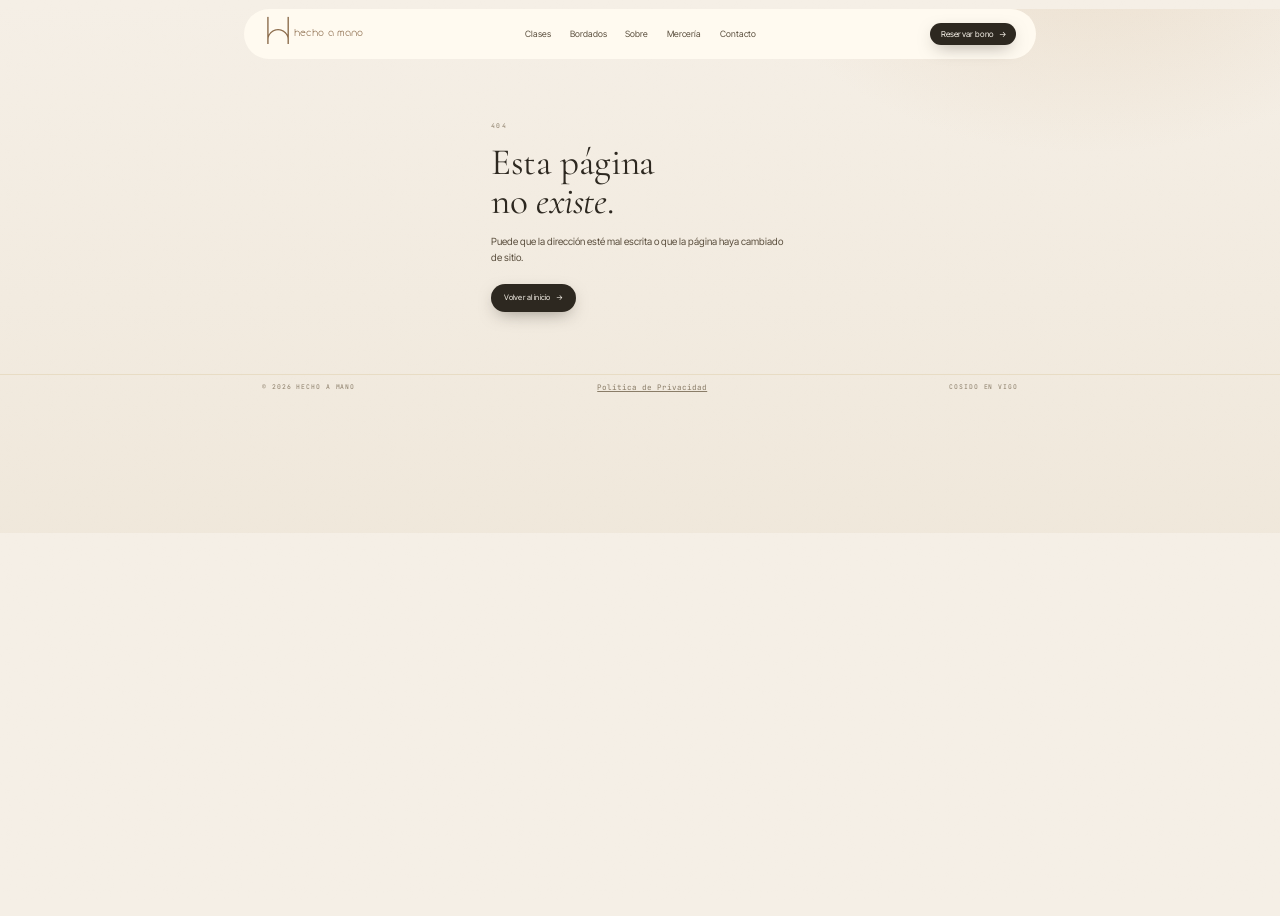
==== resume/index.html @ d0dd0fd1 "add og tags hechoamano/Hecho-a-Mano@b6e016136c0b67be631d5a7a958c2771182ef299" ====
<!doctype html>
<html lang="es">
  <head>
    <meta charset="UTF-8" />
    <meta name="viewport" content="width=device-width, initial-scale=1.0" />
    <title>Hecho a Mano — Atelier &amp; escuela de costura · Vigo</title>
    <link rel="icon" type="image/svg+xml" href="/favicon.svg" />

    <!-- Open Graph -->
    <meta property="og:type" content="website" />
    <meta property="og:url" content="https://hechoenvigo.com/" />
    <meta property="og:title" content="Hecho a Mano — Atelier &amp; escuela de costura · Vigo" />
    <meta property="og:description" content="Tienda y escuela de costura en Vigo. Clases, bordados a medida y materiales." />
    <meta property="og:image" content="https://hechoenvigo.com/og-image.jpg" />
    <meta property="og:image:alt" content="Hecho a Mano · Atelier Vigo" />
    <meta property="og:image:type" content="image/jpeg" />
    <meta property="og:image:width" content="1200" />
    <meta property="og:image:height" content="630" />

    <!-- Twitter / X Card -->
    <meta name="twitter:card" content="summary_large_image" />
    <meta name="twitter:title" content="Hecho a Mano — Atelier &amp; escuela de costura · Vigo" />
    <meta name="twitter:description" content="Tienda y escuela de costura en Vigo. Clases, bordados a medida y materiales." />
    <meta name="twitter:image" content="https://hechoenvigo.com/og-image.jpg" />
    <link rel="preload" href="/fonts/CormorantGaramond-VariableFont_wght.ttf" as="font" type="font/ttf" crossorigin />
    <link rel="preload" href="/fonts/InterTight-VariableFont_wght.ttf" as="font" type="font/ttf" crossorigin />
    <link rel="preload" href="/fonts/JetBrainsMono-VariableFont_wght.ttf" as="font" type="font/ttf" crossorigin />
    <script>
      /* Proportional zoom: keeps the same UI-to-viewport ratio across desktop resolutions.
         Baseline = 2200×1240. Below 1280px (mobile) we drop zoom and let media queries take over. */
      (function () {
        var BASE_W = 2200;
        var BASE_H = 1240;
        var MIN_W = 1280;
        function applyZoom() {
          var w = window.innerWidth;
          var h = window.innerHeight;
          if (w < MIN_W) {
            document.documentElement.style.zoom = '';
            return;
          }
          var z = Math.min(w / BASE_W, h / BASE_H);
          document.documentElement.style.zoom = z.toFixed(3);
        }
        applyZoom();
        window.addEventListener('resize', applyZoom);
      })();
    </script>
    <script type="module" crossorigin src="/assets/index-BBWBkp0S.js"></script>
    <link rel="stylesheet" crossorigin href="/assets/index-Db7S0q6X.css">
  </head>
  <body>
    <div id="root"></div>
  </body>
</html>
---- assets/index-Db7S0q6X.css ----
@font-face{font-family:Tumbly;src:url(/fonts/Tumbly.otf)format("opentype");font-weight:400;font-style:normal;font-display:swap}@font-face{font-family:Cormorant Garamond;src:url(/fonts/CormorantGaramond-VariableFont_wght.ttf)format("truetype");font-weight:100 900;font-style:normal;font-display:swap}@font-face{font-family:Cormorant Garamond;src:url(/fonts/CormorantGaramond-Italic-VariableFont_wght.ttf)format("truetype");font-weight:100 900;font-style:italic;font-display:swap}@font-face{font-family:Inter Tight;src:url(/fonts/InterTight-VariableFont_wght.ttf)format("truetype");font-weight:100 900;font-style:normal;font-display:swap}@font-face{font-family:Inter Tight;src:url(/fonts/InterTight-Italic-VariableFont_wght.ttf)format("truetype");font-weight:100 900;font-style:italic;font-display:swap}@font-face{font-family:JetBrains Mono;src:url(/fonts/JetBrainsMono-VariableFont_wght.ttf)format("truetype");font-weight:100 900;font-style:normal;font-display:swap}@font-face{font-family:JetBrains Mono;src:url(/fonts/JetBrainsMono-Italic-VariableFont_wght.ttf)format("truetype");font-weight:100 900;font-style:italic;font-display:swap}:root{--bg:#f5efe6;--bg-deep:#ece3d4;--paper:#faf5ec;--ink:#2d2820;--ink-soft:#5a4e3d;--ink-mute:#8a7d68;--line:#d7c9b0;--line-soft:#e8dcc4;--caramel:#c9a87c;--caramel-deep:#8a6a4a;--accent:#8a6a4a;--glass-tint:255, 250, 240;--glass-opacity:.8;--glass-blur:1.875rem;--glass-border:255, 255, 255, .6;--serif:"Cormorant Garamond", "EB Garamond", Georgia, serif;--sans:"Inter Tight", "Inter", -apple-system, BlinkMacSystemFont, sans-serif;--mono:"JetBrains Mono", ui-monospace, SFMono-Regular, Menlo, monospace}*{box-sizing:border-box;margin:0;padding:0}html,body{background:var(--bg);color:var(--ink);font-family:var(--sans);-webkit-font-smoothing:antialiased}body{background:radial-gradient(1000px 700px at 85% -10%, #c9a87c40, transparent 60%), radial-gradient(900px 600px at -10% 120%, #c9a87c33, transparent 60%), linear-gradient(180deg, var(--bg) 0%, var(--bg-deep) 100%);background-attachment:fixed;min-height:100vh;font-size:.9375rem;line-height:1.55;overflow-x:hidden}body:before{content:"";pointer-events:none;opacity:.06;mix-blend-mode:multiply;z-index:0;background-image:url("data:image/svg+xml;utf8,<svg xmlns='http://www.w3.org/2000/svg' width='220' height='220'><filter id='n'><feTurbulence baseFrequency='0.9' numOctaves='2' seed='5'/><feColorMatrix values='0 0 0 0 0.18  0 0 0 0 0.14  0 0 0 0 0.10  0 0 0 0.07 0'/></filter><rect width='100%25' height='100%25' filter='url(%23n)'/></svg>");position:fixed;inset:0}a{color:inherit;text-decoration:none}button{color:inherit;cursor:pointer;background:0 0;border:0;font-family:inherit}input,textarea,select{color:inherit;font-family:inherit;font-size:inherit}.serif{font-family:var(--serif);letter-spacing:-.01em;font-weight:400}.mono{font-family:var(--mono);letter-spacing:.04em;text-transform:uppercase;color:var(--ink-mute);font-size:.6875rem}.eyebrow{font-family:var(--mono);letter-spacing:.22em;text-transform:uppercase;color:var(--ink-mute);font-size:.6875rem}h1,h2,h3{font-family:var(--serif);letter-spacing:-.015em;font-weight:400;line-height:1.02}h1{font-size:clamp(2.5rem,8.5vw,8rem)}h2{font-size:clamp(1.875rem,5.2vw,4.25rem)}h3{font-size:clamp(1.25rem,2.4vw,1.875rem)}p{text-wrap:pretty}.glass{background:rgba(var(--glass-tint), var(--glass-opacity));-webkit-backdrop-filter:blur(var(--glass-blur)) saturate(1.2);border:1px solid rgba(var(--glass-border));box-shadow:inset 0 1px #fff9,0 30px 60px -30px #2d282040,0 8px 24px -12px #2d28201f}.glass-soft{background:rgba(var(--glass-tint), calc(var(--glass-opacity) * .6));-webkit-backdrop-filter:blur(calc(var(--glass-blur) * .7)) saturate(1.1);border:1px solid rgba(var(--glass-border))}.bono-card,.contact-left,.contact-form{background:#ece3d4e0}.app{z-index:1;position:relative}.container{max-width:85rem;margin:0 auto;padding:0 clamp(1.125rem,2.4vw,2rem)}.section{padding:clamp(3.5rem,7vw,6.25rem) 0}.section:last-of-type{padding-bottom:clamp(.5rem,1vw,.875rem)}.divider{background:var(--line-soft);width:100%;height:1px}.btn{letter-spacing:.02em;white-space:nowrap;border-radius:999px;align-items:center;gap:.625rem;padding:.875rem 1.375rem;font-size:.8125rem;transition:transform .16s,background .16s,color .16s,box-shadow .2s;display:inline-flex}.btn-primary{background:var(--ink);color:var(--paper);box-shadow:0 10px 30px -10px #2d282080}.btn-primary:hover{background:#1a160f;transform:translateY(-1px);box-shadow:0 14px 32px -10px #2d282099}.btn-glass{-webkit-backdrop-filter:blur(14px);color:var(--ink);background:#fffaf073;border:1px solid #fff9}.btn-glass:hover{background:#fffaf0b3;transform:translateY(-1px)}.btn-ghost{color:var(--ink);border:1px solid var(--line)}.btn-ghost:hover{background:#fffaf066}.btn .arrow{transition:transform .2s}.btn:hover .arrow{transform:translate(3px)}.chip{letter-spacing:.08em;text-transform:uppercase;border:1px solid rgba(var(--glass-border));color:var(--ink-soft);-webkit-backdrop-filter:blur(.5rem);background:#fffaf080;border-radius:999px;align-items:center;gap:.375rem;padding:.375rem .75rem;font-size:.6875rem;display:inline-flex}.chip.active{background:var(--ink);color:var(--paper);border-color:var(--ink)}.chip:hover:not(.active){color:var(--ink)}.placeholder{border:1px solid var(--line-soft);background:var(--line-soft);border-radius:1.125rem;position:relative;overflow:hidden}.placeholder-img{object-fit:cover;width:100%;height:100%;display:block}.placeholder-label{letter-spacing:.16em;text-transform:uppercase;color:#2d28209e;-webkit-backdrop-filter:blur(6px);pointer-events:none;background:#fffaf0c7;border-radius:999px;padding:.3125rem .5625rem;font-size:.625rem;position:absolute;bottom:.75rem;left:.875rem}.ph{background:repeating-linear-gradient(45deg, #8a6a4a1a 0 6px, transparent 6px 14px), linear-gradient(135deg, var(--line-soft), #e5d6ba);border:1px solid var(--line-soft);border-radius:1.125rem;position:relative;overflow:hidden}.ph:after{content:attr(data-label);font-family:var(--mono);letter-spacing:.16em;text-transform:uppercase;color:#2d28208c;-webkit-backdrop-filter:blur(6px);background:#fffaf0b3;border-radius:999px;padding:.3125rem .5625rem;font-size:.625rem;position:absolute;bottom:.75rem;left:.875rem}.ph-tint-1{background:repeating-linear-gradient(30deg,#8a6a4a1f 0 4px,#0000 4px 10px),linear-gradient(135deg,#e4d3b7,#d2bc96)}.ph-tint-2{background:repeating-linear-gradient(60deg,#503c281f 0 4px,#0000 4px 10px),linear-gradient(135deg,#d7c5a7,#b89a6b)}.ph-tint-3{background:repeating-linear-gradient(90deg,#8a6a4a1a 0 3px,#0000 3px 9px),linear-gradient(135deg,#eadfc8,#d6c09a)}.ph-tint-4{background:repeating-linear-gradient(15deg,#8a6a4a24 0 5px,#0000 5px 12px),linear-gradient(160deg,#d9bf95,#ad8557)}.ph-tint-5{background:repeating-linear-gradient(45deg,#8a6a4a14 0 6px,#0000 6px 16px),linear-gradient(135deg,#f0e6d1,#d6c2a0)}.ph-tint-6{background:repeating-linear-gradient(-30deg,#503c281a 0 5px,#0000 5px 12px),linear-gradient(#e0cbaa,#b99873)}.header{z-index:100;width:calc(100% - clamp(1.75rem,4.8vw,4rem));max-width:85rem;margin:clamp(.625rem,1.4vw,1rem) auto 0;position:sticky;top:clamp(.625rem,1.4vw,1rem)}.header-inner{border-radius:999px;grid-template-columns:1fr auto 1fr;align-items:center;gap:clamp(.625rem,1.6vw,1.5rem);padding:.75rem clamp(1.25rem,2.6vw,2.25rem) .75rem clamp(1.375rem,2.7vw,2.375rem);display:grid;background:rgb(var(--glass-tint))!important;-webkit-backdrop-filter:none!important}.brand-lockup{z-index:110;flex-shrink:0;justify-self:start;position:relative}.nav{justify-self:center;align-items:center;gap:.25rem;display:flex}.nav-item{color:var(--ink-soft);white-space:nowrap;border-radius:999px;padding:.5625rem .875rem;font-size:.9375rem;transition:all .18s;position:relative}.nav-item:hover{color:var(--ink);background:#fffaf080}.nav-item.active{color:var(--paper);background:var(--ink)}.header-right{justify-self:end;align-items:center;gap:.75rem;display:flex}.header-cta{padding:.625rem 1.125rem;font-size:.875rem}.header-scrolled .header-inner{box-shadow:0 1px #2d282014,0 12px 28px -18px #2d28202e}.view{animation:.5s cubic-bezier(.2,.6,.2,1) viewIn}@keyframes viewIn{0%{opacity:0;transform:translateY(12px)}to{opacity:1;transform:translateY(0)}}.hero{padding:clamp(1.75rem,4vw,3.75rem) 0 clamp(2.5rem,5.5vw,4.75rem);position:relative}.hero-grid{grid-template-columns:repeat(6,1fr);grid-auto-rows:clamp(5rem,9vw,7.5rem);gap:clamp(.5rem,1vw,.875rem);display:grid;position:relative}.hero-cell{border-radius:1.25rem;overflow:hidden}.hero-cell.c1{grid-area:span 3/span 2}.hero-cell.c2,.hero-cell.c3,.hero-cell.c4{grid-area:span 2/span 2}.hero-cell.c5{grid-area:span 3/span 2}.hero-cell.c6{grid-area:span 2/span 2}.hero-cell.c7{grid-area:span 2/span 4}.hero-cell.c8{grid-area:span 2/span 2}.hero-overlay{pointer-events:none;justify-content:center;align-items:center;display:flex;position:absolute;inset:0}.hero-card{pointer-events:auto;text-align:left;border-radius:1.75rem;width:calc(100% - 3.75rem);max-width:38.75rem;padding:clamp(1.75rem,3.5vw,2.75rem) clamp(1.75rem,3.8vw,3rem);-webkit-backdrop-filter:blur(40px)saturate(1.4)!important;background-color:#faf5ecf5!important;background-image:linear-gradient(#fffaf0fa,#f5efe6f0)!important;border:1px solid #fffc!important;box-shadow:inset 0 1px #fffc,0 40px 80px -30px #2d282066,0 12px 30px -10px #2d282038!important}.hero-eyebrow{align-items:center;gap:.625rem;margin-bottom:1.375rem;display:flex}.hero-eyebrow .dot{background:var(--caramel-deep);border-radius:50%;width:.375rem;height:.375rem}.hero-title{margin-bottom:1.125rem}.hero-title em{color:var(--caramel-deep);font-style:italic}.hero-sub{color:var(--ink-soft);max-width:27.5rem;margin-bottom:1.75rem;font-size:1rem;line-height:1.55}.hero-actions{flex-wrap:wrap;gap:.625rem;display:flex}.hero-pills{font-family:var(--mono);letter-spacing:.16em;text-transform:uppercase;color:var(--caramel-deep);flex-wrap:wrap;align-items:center;gap:.625rem;margin:1.125rem 0 1.5rem;font-size:.6875rem;display:flex}.hero-pills .pill{white-space:nowrap}.hero-pills .pill-dot{color:var(--caramel);opacity:.7;font-size:.875rem}.strip{border-top:1px solid var(--line-soft);border-bottom:1px solid var(--line-soft);white-space:nowrap;color:var(--ink-mute);padding:1.375rem 0;overflow:hidden}.strip-track{will-change:transform;width:max-content;animation:40s linear infinite scroll;display:flex}.strip-item{font-family:var(--serif);color:var(--ink-soft);flex-shrink:0;align-items:center;gap:2.5rem;padding:0 2.5rem;font-size:1.375rem;font-style:italic;display:inline-flex}.strip-item .strip-dot{background:var(--caramel-deep);border-radius:50%;flex-shrink:0;width:.375rem;height:.375rem}@keyframes scroll{0%{transform:translate(0)}to{transform:translate(-50%)}}.section-head{justify-content:space-between;align-items:end;gap:2rem;margin-bottom:2.5rem;display:flex}h2 em{color:var(--caramel-deep);font-style:italic}.about{grid-template-columns:1fr 1fr;align-items:stretch;gap:4rem;display:grid}.about h2 em{color:var(--caramel-deep);font-style:italic}.about-portrait{flex-direction:column;gap:1rem;display:flex}.about-img-wrap{border-radius:1.5rem;flex:1;min-height:0;position:relative;overflow:hidden}.about-img-wrap img{object-fit:cover;width:100%;height:100%;display:block;position:absolute;inset:0}.about-text{flex-direction:column;gap:1.75rem;height:100%;display:flex}.about-text .values{margin-top:0}.about-eyebrow{margin-bottom:1.5rem}.about-title{margin:0}.about-caption{text-align:right;flex-direction:column;align-items:flex-end;gap:.25rem;display:flex}.about-caption .mono{letter-spacing:.12em;text-transform:uppercase;color:var(--ink);font-size:.8125rem}.about-caption .ink-mute{color:var(--ink-mute)}.about-body{color:var(--ink-soft);font-size:1rem;line-height:1.65}.about-body p+p{margin-top:.875rem}.about-body strong{color:var(--ink);font-weight:600}.values{grid-template-columns:repeat(3,1fr);gap:.75rem;margin-top:2rem;display:grid}.value{border-radius:1rem;padding:1rem}.value .n{font-family:var(--mono);letter-spacing:.16em;color:var(--ink-mute);margin-bottom:.5rem;font-size:.75rem}.value .t{font-family:var(--serif);color:var(--ink);margin-bottom:.25rem;font-size:1.375rem}.value .d{color:var(--ink-soft);font-size:.9375rem;line-height:1.55}.contact{grid-template-columns:1fr 1fr;gap:2.5rem;display:grid}.contact-left{border-radius:1.5rem;padding:2.25rem}.contact-left h2 em{color:var(--caramel-deep);font-style:italic}.contact-info{border-top:1px solid var(--line-soft);flex-direction:column;margin-top:1.75rem;display:flex}.info-item{border-bottom:1px solid var(--line-soft);text-align:left;background:0 0;border-radius:0;align-items:flex-start;gap:1rem;width:calc(100% + 1.75rem);margin:0 -.875rem;padding:1rem .875rem;transition:background .2s,padding-left .2s;display:flex;position:relative}.info-item:before{content:"";background:var(--caramel-deep);opacity:0;transform-origin:50%;border-radius:2px;width:2px;transition:opacity .22s,transform .22s;position:absolute;top:.875rem;bottom:.875rem;left:0;transform:scaleY(.4)}a.info-item,button.info-item{cursor:pointer;-webkit-tap-highlight-color:transparent}@media (hover:hover){a.info-item:hover,button.info-item:hover{background:#faf5ec8c;padding-left:1.375rem}a.info-item:hover:before,button.info-item:hover:before{opacity:1;transform:scaleY(1)}a.info-item:hover .info-action,button.info-item:hover .info-action{opacity:1;transform:translate(0)}a.info-item:hover .info-icon,button.info-item:hover .info-icon{border-color:var(--caramel-deep);color:var(--caramel-deep);background:#c9a87c1f}}a.info-item:active,button.info-item:active{background:#faf5ec8c;padding-left:1.375rem}a.info-item:active:before,button.info-item:active:before{opacity:1;transform:scaleY(1)}a.info-item:active .info-action,button.info-item:active .info-action{opacity:1;transform:translate(0)}a.info-item:active .info-icon,button.info-item:active .info-icon{border-color:var(--caramel-deep);color:var(--caramel-deep);background:#c9a87c1f}.info-item-static{cursor:default}.info-icon{border:1px solid var(--line-soft);width:2.25rem;height:2.25rem;color:var(--ink-soft);background:#faf5ec66;border-radius:999px;flex-shrink:0;justify-content:center;align-items:center;transition:border-color .22s,color .22s,background .22s;display:inline-flex}.info-icon svg{width:1.05rem;height:1.05rem;display:block}.info-body{flex-direction:column;flex:1;gap:.25rem;min-width:0;padding-top:.0625rem;display:flex}.info-item .k{font-family:var(--mono);letter-spacing:.2em;text-transform:uppercase;color:var(--ink-mute);font-size:.625rem}.info-item .v{color:var(--ink);word-break:break-word;font-size:.9375rem;line-height:1.5}.horario-v{font-variant-numeric:tabular-nums;gap:.625rem}.horario-head{align-items:baseline;gap:.625rem;display:flex}.horario-head:after{content:"";background:var(--line-soft);flex:1;align-self:center;height:1px}.horario-days{color:var(--caramel-deep);white-space:nowrap;border-right:1px solid var(--line-soft);align-self:center;margin-right:.25rem;padding-right:.875rem;font-size:.9375rem;font-style:italic;font-weight:500;line-height:1.4}.horario-grid{grid-template-columns:auto auto auto;justify-content:start;align-items:center;gap:1.75rem;margin-top:.125rem;padding-right:2rem;display:grid}.horario-slot{text-align:center;flex-direction:column;align-items:center;gap:.1875rem;min-width:0;display:flex}.horario-tag{font-family:var(--mono);letter-spacing:.2em;text-transform:uppercase;color:var(--ink-mute);font-size:.5625rem}.horario-range{color:var(--ink);letter-spacing:.01em;font-size:.875rem}@media (width<=720px){.horario-grid{grid-template-columns:1fr 1fr;justify-content:stretch;gap:.5rem 1.25rem;padding-right:0}.horario-days{border-right:none;border-bottom:1px solid var(--line-soft);grid-column:1/-1;margin-right:0;padding-bottom:.5rem;padding-right:0}.horario-slot{text-align:left;align-items:flex-start}}.info-action{font-family:var(--mono);letter-spacing:.16em;text-transform:uppercase;color:var(--caramel-deep);opacity:.55;white-space:nowrap;flex-shrink:0;align-self:center;font-size:.625rem;transition:opacity .18s,transform .18s,color .18s;transform:translate(-3px)}.info-action .arrow{margin-left:.125rem;transition:transform .18s;display:inline-block}a.info-item:hover .info-action .arrow,button.info-item:hover .info-action .arrow{transform:translate(2px,-2px)}.info-action.is-success{opacity:1;color:var(--ink);transform:translate(0)}.map-wrap{aspect-ratio:16/10;border:1px solid var(--line-soft);background:#eadfc8;border-radius:1.125rem;margin-top:1.75rem;display:block;position:relative;overflow:hidden}.map-wrap iframe{filter:sepia(.35)saturate(.85)hue-rotate(-8deg)contrast(.96)brightness(1.02);transition:filter .24s}.map-wrap:hover iframe{filter:sepia(.18)saturate(.95)hue-rotate(-6deg)contrast(.98)brightness(1.04)}.map-tint{pointer-events:none;mix-blend-mode:multiply;background:linear-gradient(#f6f0e20d,#c9a87c14);position:absolute;inset:0}.map-cta{color:var(--paper);letter-spacing:.18em;text-transform:uppercase;-webkit-backdrop-filter:blur(8px);backdrop-filter:blur(8px);cursor:pointer;z-index:2;background:#2d2820eb;border-radius:999px;padding:.5625rem .8125rem;font-size:.625rem;transition:transform .16s,background .16s;position:absolute;bottom:.875rem;right:.875rem;box-shadow:0 6px 18px #2d28204d}.map-cta:hover{background:var(--ink);transform:translateY(-1px)}.contact-form{border-radius:1.5rem;flex-direction:column;gap:1rem;padding:2.25rem;display:flex}.form-row{flex-direction:column;gap:.375rem;display:flex}.form-row label{font-family:var(--mono);letter-spacing:.18em;text-transform:uppercase;color:var(--ink-mute);font-size:.625rem}.input,.textarea,.select{border:1px solid var(--line);color:var(--ink);background:#faf5ec99;border-radius:.75rem;padding:.75rem .875rem;font-size:.9375rem;transition:all .16s}.input:focus,.textarea:focus,.select:focus{border-color:var(--caramel-deep);background:#fffaf0e6;outline:none;box-shadow:0 0 0 3px #c9a87c2e}.textarea{resize:vertical;min-height:6.875rem;font-family:inherit}.contact-form .form-row:has(.textarea){flex:auto;min-height:0}.contact-form .form-row:has(.textarea) .textarea{height:100%}.form-row.grid2{flex-direction:row;gap:.75rem}.form-row.grid2>div{flex-direction:column;flex:1;gap:.375rem;display:flex}.err{color:#a24a34;font-size:.75rem;font-family:var(--mono)}.input.invalid,.textarea.invalid{background:#fadcd24d;border-color:#c97763}.form-success{color:var(--ink);background:#8a6a4a1f;border:1px solid #8a6a4a40;border-radius:.75rem;align-items:center;gap:.625rem;padding:1rem 1.25rem;font-size:.875rem;display:flex}.footer-minimal{border-top:1px solid var(--line-soft);margin-top:0;padding:.75rem 0}.footer.footer-minimal{margin-top:0;padding:.75rem 0}.footer-minimal .footer-legal{font-family:var(--mono);letter-spacing:.14em;text-transform:uppercase;color:var(--ink-mute);border:0;justify-content:space-between;gap:1rem;margin:0;padding:0;font-size:.6875rem;display:flex}.clases-layout{grid-template-columns:1.05fr 1fr;align-items:stretch;gap:2.25rem;display:grid}.bono-card{border-radius:1.625rem;flex-direction:column;padding:3rem 2.25rem;display:flex;position:relative}.bono-stripe{border-bottom:1px dashed var(--line);color:var(--caramel-deep);letter-spacing:.18em;text-transform:uppercase;justify-content:space-between;padding-bottom:1.125rem;font-size:.6875rem;display:flex}.bono-title{color:var(--ink);letter-spacing:-.01em;margin-top:1.375rem;font-size:2.375rem;line-height:1.05}.bono-price-row{border-bottom:1px dashed var(--line);align-items:baseline;gap:.875rem;margin-top:.875rem;padding-bottom:1.75rem;display:flex}.bono-price{color:var(--caramel-deep);letter-spacing:-.02em;font-size:5rem;line-height:.95}.bono-sub{font-family:var(--mono);letter-spacing:.14em;text-transform:uppercase;color:var(--ink-mute);font-size:.75rem}.bono-flex{color:var(--ink-soft);text-wrap:pretty;margin-top:1.125rem;font-size:1rem;line-height:1.6}.check-list,.num-list{flex-direction:column;gap:.875rem;list-style:none;display:flex}.check-list li,.num-list li{color:var(--ink);border-bottom:1px dashed var(--line);align-items:flex-start;gap:.875rem;padding-bottom:.875rem;font-size:1.0625rem;line-height:1.5;display:flex}.check-list li:last-child,.num-list li:last-child{border-bottom:0;padding-bottom:0}.check-divider{border:none;border-top:1px dashed var(--line);margin:10px 0}.check-list.muted li{color:var(--ink-mute);border-bottom:0;padding-bottom:.25rem;font-size:.875rem}.check-mark{background:var(--caramel-deep);width:1.375rem;height:1.375rem;color:var(--paper);border-radius:50%;flex-shrink:0;justify-content:center;align-items:center;margin-top:2px;font-size:.6875rem;display:inline-flex}.check-list .check-mark.dash{color:var(--ink-mute);border:1px solid var(--line);background:0 0}.bono-note{border-left:2px solid var(--caramel-deep);color:var(--ink-soft);letter-spacing:.06em;text-transform:none;font-size:.875rem;font-family:var(--mono);background:#00000008;margin-top:1.125rem;padding:.875rem 1rem}.bono-card .btn{font-size:1rem}.clases-side{flex-direction:column;gap:1.75rem;height:100%;display:flex}.clases-image{border-radius:1.25rem;flex:1 1 0;min-height:0;overflow:hidden}.clases-image img{object-fit:cover;width:100%;height:100%;display:block}.process{flex-direction:column;gap:1.375rem;display:flex}.process-step{grid-template-columns:3.5rem 1fr;align-items:start;gap:1.125rem;display:grid}.process-step .process-n{color:var(--caramel-deep);font-size:1.75rem;line-height:1;font-family:var(--mono)}.process-step .process-body{display:contents}.process-step .process-body>.process-t,.process-step .process-body>.process-d{grid-column:2}.process-t{font-size:1.375rem;line-height:1.2;font-family:var(--serif);margin-bottom:.25rem}.process-d{color:var(--ink-soft);font-size:1.0625rem;line-height:1.55}.bordados-grid{grid-template-columns:1fr 1.4fr;align-items:start;gap:2.25rem;display:grid}.bordados-image{border-radius:1.375rem;height:28.75rem;position:sticky;top:6rem;overflow:hidden}.bordados-image img{object-fit:cover;width:100%;height:100%;display:block}.bordados-list{flex-direction:column;display:flex}.bordado-row{border-bottom:1px solid var(--line-soft);grid-template-columns:3.5rem 1fr auto;align-items:baseline;gap:1.125rem;padding:1.625rem 0;display:grid}.bordado-row:last-child{border-bottom:0}.bordado-n{color:var(--caramel-deep);letter-spacing:.18em;font-size:.8125rem;font-family:var(--mono)}.bordado-t{color:var(--ink);font-size:1.5rem;line-height:1.2;font-family:var(--serif);margin-bottom:.375rem}.bordado-d{color:var(--ink-soft);text-wrap:pretty;font-size:.9375rem;line-height:1.55}.bordado-from{letter-spacing:.14em;text-transform:uppercase;color:var(--caramel-deep);white-space:nowrap;font-size:.75rem;font-family:var(--mono)}.merceria-note{text-align:center;max-width:45rem;margin:.5rem auto 0;padding:1.5rem 0}.merceria-note-lead{color:var(--ink);letter-spacing:-.01em;font-size:clamp(1.375rem,2.6vw,2rem);line-height:1.25;font-family:var(--serif);margin-bottom:1rem}.merceria-note-lead em{color:var(--caramel-deep);font-style:italic}.merceria-note-body{color:var(--ink-soft);max-width:35rem;margin:0 auto 1.5rem;font-size:.9375rem;line-height:1.7}.merceria-note-cta{justify-content:center;display:flex}.hamburger{border:1px solid rgba(var(--glass-border));z-index:110;background:#fffaf080;border-radius:50%;flex-direction:column;flex-shrink:0;justify-content:center;align-items:center;gap:5px;width:2.25rem;height:2.25rem;display:none;position:relative}.hamburger span{background:var(--ink);transform-origin:50%;border-radius:2px;width:1rem;height:2px;transition:transform .24s,opacity .2s,width .2s;display:block}.hamburger.open span:first-child{transform:translateY(7px)rotate(45deg)}.hamburger.open span:nth-child(2){opacity:0;width:0}.hamburger.open span:nth-child(3){transform:translateY(-7px)rotate(-45deg)}.mobile-backdrop{z-index:98;-webkit-backdrop-filter:blur(4px)saturate(.8);background:#2d28202e;animation:.2s fadeIn;position:fixed;inset:0}@keyframes fadeIn{0%{opacity:0}to{opacity:1}}.mobile-menu{z-index:99;border-radius:0 0 2rem 2rem;padding:5rem 1.5rem 2rem;animation:.26s cubic-bezier(.2,.8,.2,1) slideDown;position:fixed;top:0;left:0;right:0}@keyframes slideDown{0%{opacity:0;transform:translateY(-20px)}to{opacity:1;transform:translateY(0)}}.mobile-menu-eyebrow{align-items:center;gap:.5rem;margin-bottom:1.5rem;display:flex}.mobile-menu-eyebrow .dot{background:var(--caramel-deep);border-radius:50%;width:6px;height:6px}.mobile-nav{flex-direction:column;display:flex}.mobile-nav-item{border-bottom:1px solid var(--line-soft);text-align:left;width:100%;color:var(--ink);align-items:center;gap:1rem;padding:1rem 0;transition:color .18s;display:flex}.mobile-nav-item:last-child{border-bottom:0}.mobile-nav-item.active .m-label{color:var(--caramel-deep)}.m-num{font-family:var(--mono);letter-spacing:.18em;color:var(--ink-mute);flex-shrink:0;width:2rem;font-size:.625rem}.m-label{flex:1;font-size:1.875rem;line-height:1}.m-arrow{color:var(--ink-mute);font-size:1.125rem;transition:transform .18s}.mobile-nav-item:hover .m-arrow{color:var(--ink);transform:translate(3px)}.mobile-menu-foot{border-top:1px solid var(--line-soft);margin-top:1.75rem;padding-top:1rem}.mobile-menu-cta{justify-content:center;width:100%;margin-top:1.25rem}@media (width<=64rem){.bordados-image{height:22rem;top:5rem}.clases-layout{gap:1.75rem}.about{gap:2.5rem}.contact{gap:1.75rem}}@media (width<=48rem){.nav,.header-cta{display:none}.hamburger{display:flex}.header-inner{grid-template-columns:1fr auto}.logo-text>span:first-child{font-size:40px!important}.logo-text>span:last-child{font-size:9px!important}.hero>.container>div{flex-direction:column;gap:1.25rem;display:flex}.hero-overlay{pointer-events:auto;order:0;display:block;position:relative;inset:auto}.hero-card{border-radius:1.375rem;width:100%;max-width:none;padding:1.625rem 1.5rem}.hero-sub{max-width:none}.hero-grid{display:none}.section-head{flex-direction:column;align-items:flex-start;gap:.875rem;margin-bottom:1.75rem}.section-head .right{max-width:none}.about{grid-template-columns:1fr;gap:2rem}.about-img-wrap{min-height:22rem}.about-body{display:none}.values{grid-template-columns:repeat(2,1fr)}.clases-layout{grid-template-columns:1fr;gap:2rem}.clases-image{flex:none;height:16rem}.bono-card{padding:2.25rem 1.75rem}.bono-price{font-size:3.75rem}.bordados-grid{grid-template-columns:1fr;gap:1.75rem}.bordados-image{height:18rem;position:relative;top:0}.bordado-row{grid-template-columns:2.5rem 1fr;gap:.875rem}.bordado-from{grid-column:2}.contact{grid-template-columns:1fr;gap:2rem}.map-wrap{aspect-ratio:16/9}.footer-minimal .footer-legal{text-align:center;flex-direction:column;align-items:center;gap:.5rem}}@media (width<=30rem){.hero-card{border-radius:1.125rem;padding:1.375rem 1.25rem}.hero-actions{flex-direction:column}.hero-actions .btn{justify-content:center}.values{grid-template-columns:1fr}.bono-card{padding:1.75rem 1.375rem}.bono-price{font-size:3rem}.bono-title{font-size:1.875rem}.bordados-image{height:14rem}.bordado-row{grid-template-columns:2rem 1fr;gap:.625rem}.bordado-t{font-size:1.25rem}.contact-left,.contact-form{padding:1.5rem}.info-action{display:none}.info-item{gap:.75rem;padding:.875rem .75rem}a.info-item:hover,button.info-item:hover{padding-left:1.125rem}.info-icon{width:2rem;height:2rem}.info-icon svg{width:.95rem;height:.95rem}.form-row.grid2{flex-direction:column;gap:.75rem}.merceria-note-lead{font-size:clamp(1.25rem,6vw,1.75rem)}}
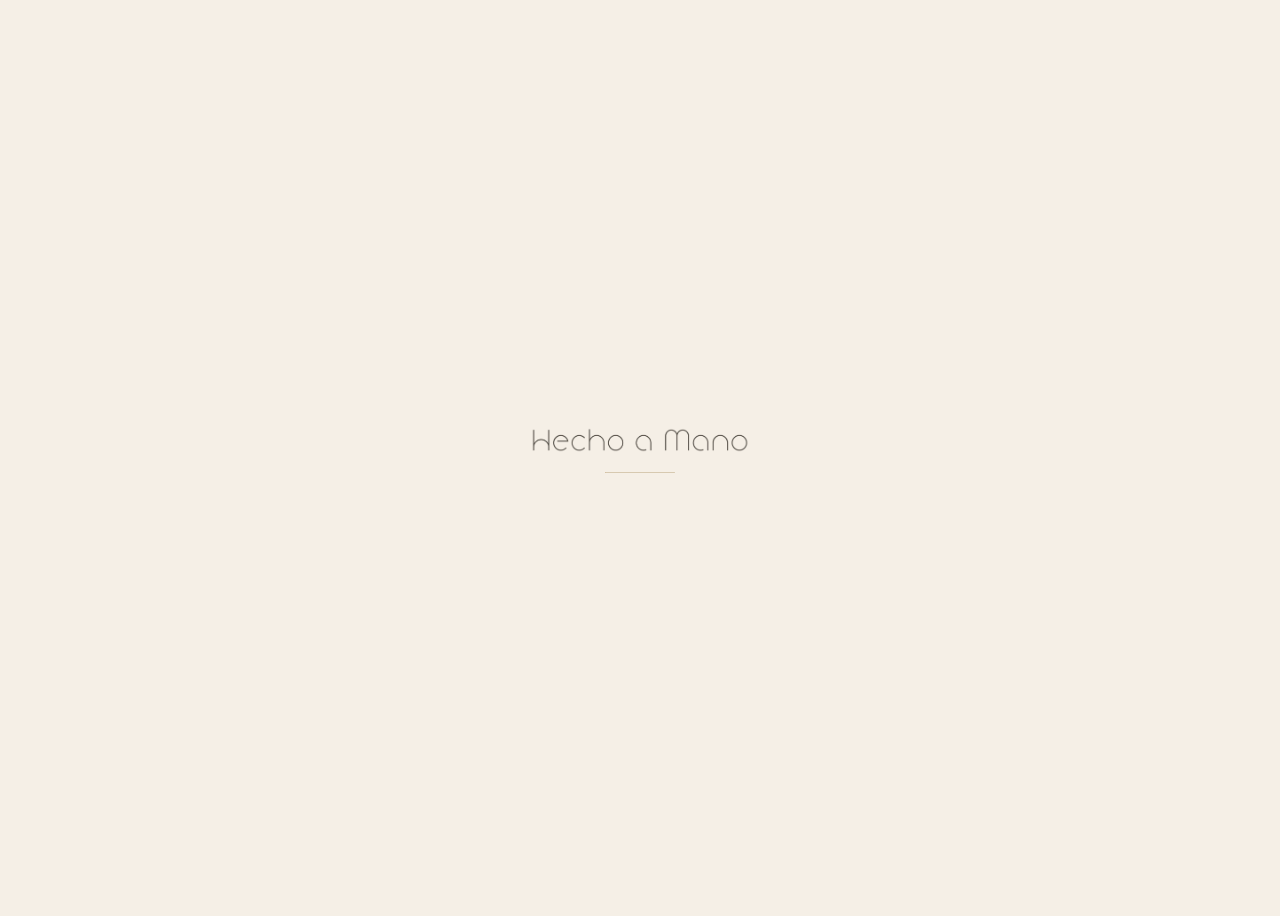
==== commit d7161b38: "Add loader hechoamano/Hecho-a-Mano@7d26c745bec2ffb045a54e915f40bea0ebd58968" ====
--- a/resume/index.html
+++ b/resume/index.html
@@ -22,9 +22,61 @@
     <meta name="twitter:title" content="Hecho a Mano — Atelier &amp; escuela de costura · Vigo" />
     <meta name="twitter:description" content="Tienda y escuela de costura en Vigo. Clases, bordados a medida y materiales." />
     <meta name="twitter:image" content="https://hechoenvigo.com/og-image.jpg" />
+    <link rel="preload" href="/fonts/Tumbly.otf" as="font" type="font/otf" crossorigin />
     <link rel="preload" href="/fonts/CormorantGaramond-VariableFont_wght.ttf" as="font" type="font/ttf" crossorigin />
+    <link rel="preload" href="/fonts/CormorantGaramond-Italic-VariableFont_wght.ttf" as="font" type="font/ttf" crossorigin />
     <link rel="preload" href="/fonts/InterTight-VariableFont_wght.ttf" as="font" type="font/ttf" crossorigin />
     <link rel="preload" href="/fonts/JetBrainsMono-VariableFont_wght.ttf" as="font" type="font/ttf" crossorigin />
+    <!-- Hero grid images — preloaded so browser fetches them before JS runs -->
+    <link rel="preload" href="/hero-maquina-de-coser.webp" as="image" type="image/webp" />
+    <link rel="preload" href="/hero-hilos-de-seda.webp" as="image" type="image/webp" />
+    <link rel="preload" href="/hero-logo.webp" as="image" type="image/webp" />
+    <link rel="preload" href="/hero-la-tienda.webp" as="image" type="image/webp" />
+    <link rel="preload" href="/hero-hilo-aguja.webp" as="image" type="image/webp" />
+    <link rel="preload" href="/hero-materiales-taller.webp" as="image" type="image/webp" />
+    <link rel="preload" href="/impresion-3d.webp" as="image" type="image/webp" />
+    <style>
+      html, body { background: #f5efe6; }
+      #loader {
+        position: fixed;
+        inset: 0;
+        background: #f5efe6;
+        z-index: 9999;
+        display: flex;
+        flex-direction: column;
+        align-items: center;
+        justify-content: center;
+        gap: 2rem;
+        transition: opacity 0.5s ease;
+      }
+      #loader.fade-out { opacity: 0; pointer-events: none; }
+      .loader-wordmark {
+        height: 2.75rem;
+        width: auto;
+        opacity: 0.85;
+      }
+      .loader-track {
+        width: 120px;
+        height: 2px;
+        background: #d7c9b0;
+        border-radius: 2px;
+        overflow: hidden;
+        position: relative;
+      }
+      .loader-thread {
+        position: absolute;
+        inset: 0;
+        background: #9e5704;
+        border-radius: 2px;
+        transform: translateX(-100%);
+        animation: thread 1.1s cubic-bezier(0.4, 0, 0.2, 1) infinite;
+      }
+      @keyframes thread {
+        0%   { transform: translateX(-100%); }
+        50%  { transform: translateX(0%); }
+        100% { transform: translateX(100%); }
+      }
+    </style>
     <script>
       /* Proportional zoom: keeps the same UI-to-viewport ratio across desktop resolutions.
          Baseline = 2200×1240. Below 1280px (mobile) we drop zoom and let media queries take over. */
@@ -46,10 +98,29 @@
         window.addEventListener('resize', applyZoom);
       })();
     </script>
-    <script type="module" crossorigin src="/assets/index-BBWBkp0S.js"></script>
-    <link rel="stylesheet" crossorigin href="/assets/index-Db7S0q6X.css">
+    <script type="module" crossorigin src="/assets/index-P-52wHFi.js"></script>
+    <link rel="stylesheet" crossorigin href="/assets/index-uyNWKV5S.css">
   </head>
   <body>
+    <div id="loader">
+      <img class="loader-wordmark" src="/loader-wordmark.webp" alt="Hecho a Mano" />
+      <div class="loader-track"><div class="loader-thread"></div></div>
+    </div>
     <div id="root"></div>
+    <script>
+      (function () {
+        var fontsReady = false;
+        var appReady = false;
+        function dismiss() {
+          if (!fontsReady || !appReady) return;
+          var loader = document.getElementById('loader');
+          if (!loader) return;
+          loader.classList.add('fade-out');
+          setTimeout(function () { loader.remove(); }, 500);
+        }
+        document.fonts.ready.then(function () { fontsReady = true; dismiss(); });
+        window.__appReady = function () { appReady = true; dismiss(); };
+      })();
+    </script>
   </body>
 </html>
--- a/assets/index-uyNWKV5S.css
+++ b/assets/index-uyNWKV5S.css
@@ -0,0 +1 @@
+@font-face{font-family:Tumbly;src:url(/fonts/Tumbly.otf)format("opentype");font-weight:400;font-style:normal;font-display:swap}@font-face{font-family:Cormorant Garamond;src:url(/fonts/CormorantGaramond-VariableFont_wght.ttf)format("truetype");font-weight:100 900;font-style:normal;font-display:block}@font-face{font-family:Cormorant Garamond;src:url(/fonts/CormorantGaramond-Italic-VariableFont_wght.ttf)format("truetype");font-weight:100 900;font-style:italic;font-display:block}@font-face{font-family:Inter Tight;src:url(/fonts/InterTight-VariableFont_wght.ttf)format("truetype");font-weight:100 900;font-style:normal;font-display:swap}@font-face{font-family:Inter Tight;src:url(/fonts/InterTight-Italic-VariableFont_wght.ttf)format("truetype");font-weight:100 900;font-style:italic;font-display:swap}@font-face{font-family:JetBrains Mono;src:url(/fonts/JetBrainsMono-VariableFont_wght.ttf)format("truetype");font-weight:100 900;font-style:normal;font-display:swap}@font-face{font-family:JetBrains Mono;src:url(/fonts/JetBrainsMono-Italic-VariableFont_wght.ttf)format("truetype");font-weight:100 900;font-style:italic;font-display:swap}:root{--bg:#f5efe6;--bg-deep:#ece3d4;--paper:#faf5ec;--ink:#2d2820;--ink-soft:#5a4e3d;--ink-mute:#8a7d68;--line:#d7c9b0;--line-soft:#e8dcc4;--caramel:#c9a87c;--caramel-deep:#8a6a4a;--accent:#8a6a4a;--glass-tint:255, 250, 240;--glass-opacity:.8;--glass-blur:1.875rem;--glass-border:255, 255, 255, .6;--serif:"Cormorant Garamond", "EB Garamond", Georgia, serif;--sans:"Inter Tight", "Inter", -apple-system, BlinkMacSystemFont, sans-serif;--mono:"JetBrains Mono", ui-monospace, SFMono-Regular, Menlo, monospace}*{box-sizing:border-box;margin:0;padding:0}html,body{background:var(--bg);color:var(--ink);font-family:var(--sans);-webkit-font-smoothing:antialiased}body{background:radial-gradient(1000px 700px at 85% -10%, #c9a87c40, transparent 60%), radial-gradient(900px 600px at -10% 120%, #c9a87c33, transparent 60%), linear-gradient(180deg, var(--bg) 0%, var(--bg-deep) 100%);background-attachment:fixed;min-height:100vh;font-size:.9375rem;line-height:1.55;overflow-x:hidden}body:before{content:"";pointer-events:none;opacity:.06;mix-blend-mode:multiply;z-index:0;background-image:url("data:image/svg+xml;utf8,<svg xmlns='http://www.w3.org/2000/svg' width='220' height='220'><filter id='n'><feTurbulence baseFrequency='0.9' numOctaves='2' seed='5'/><feColorMatrix values='0 0 0 0 0.18  0 0 0 0 0.14  0 0 0 0 0.10  0 0 0 0.07 0'/></filter><rect width='100%25' height='100%25' filter='url(%23n)'/></svg>");position:fixed;inset:0}a{color:inherit;text-decoration:none}button{color:inherit;cursor:pointer;background:0 0;border:0;font-family:inherit}input,textarea,select{color:inherit;font-family:inherit;font-size:inherit}.serif{font-family:var(--serif);letter-spacing:-.01em;font-weight:400}.mono{font-family:var(--mono);letter-spacing:.04em;text-transform:uppercase;color:var(--ink-mute);font-size:.6875rem}.eyebrow{font-family:var(--mono);letter-spacing:.22em;text-transform:uppercase;color:var(--ink-mute);font-size:.6875rem}h1,h2,h3{font-family:var(--serif);letter-spacing:-.015em;font-weight:400;line-height:1.02}h1{font-size:clamp(2.5rem,8.5vw,8rem)}h2{font-size:clamp(1.875rem,5.2vw,4.25rem)}h3{font-size:clamp(1.25rem,2.4vw,1.875rem)}p{text-wrap:pretty}.glass{background:rgba(var(--glass-tint), var(--glass-opacity));-webkit-backdrop-filter:blur(var(--glass-blur)) saturate(1.2);border:1px solid rgba(var(--glass-border));box-shadow:inset 0 1px #fff9,0 30px 60px -30px #2d282040,0 8px 24px -12px #2d28201f}.glass-soft{background:rgba(var(--glass-tint), calc(var(--glass-opacity) * .6));-webkit-backdrop-filter:blur(calc(var(--glass-blur) * .7)) saturate(1.1);border:1px solid rgba(var(--glass-border))}.bono-card,.contact-left,.contact-form{background:#ece3d4e0}.app{z-index:1;position:relative}.container{max-width:85rem;margin:0 auto;padding:0 clamp(1.125rem,2.4vw,2rem)}.section{padding:clamp(3.5rem,7vw,6.25rem) 0}.section:last-of-type{padding-bottom:clamp(.5rem,1vw,.875rem)}.divider{background:var(--line-soft);width:100%;height:1px}.btn{letter-spacing:.02em;white-space:nowrap;border-radius:999px;align-items:center;gap:.625rem;padding:.875rem 1.375rem;font-size:.8125rem;transition:transform .16s,background .16s,color .16s,box-shadow .2s;display:inline-flex}.btn-primary{background:var(--ink);color:var(--paper);box-shadow:0 10px 30px -10px #2d282080}.btn-primary:hover{background:#1a160f;transform:translateY(-1px);box-shadow:0 14px 32px -10px #2d282099}.btn-glass{-webkit-backdrop-filter:blur(14px);color:var(--ink);background:#fffaf073;border:1px solid #fff9}.btn-glass:hover{background:#fffaf0b3;transform:translateY(-1px)}.btn-ghost{color:var(--ink);border:1px solid var(--line)}.btn-ghost:hover{background:#fffaf066}.btn .arrow{transition:transform .2s}.btn:hover .arrow{transform:translate(3px)}.chip{letter-spacing:.08em;text-transform:uppercase;border:1px solid rgba(var(--glass-border));color:var(--ink-soft);-webkit-backdrop-filter:blur(.5rem);background:#fffaf080;border-radius:999px;align-items:center;gap:.375rem;padding:.375rem .75rem;font-size:.6875rem;display:inline-flex}.chip.active{background:var(--ink);color:var(--paper);border-color:var(--ink)}.chip:hover:not(.active){color:var(--ink)}.placeholder{border:1px solid var(--line-soft);background:var(--line-soft);border-radius:1.125rem;position:relative;overflow:hidden}.placeholder-img{object-fit:cover;width:100%;height:100%;display:block}.placeholder-label{letter-spacing:.16em;text-transform:uppercase;color:#2d28209e;-webkit-backdrop-filter:blur(6px);pointer-events:none;background:#fffaf0c7;border-radius:999px;padding:.3125rem .5625rem;font-size:.625rem;position:absolute;bottom:.75rem;left:.875rem}.ph{background:repeating-linear-gradient(45deg, #8a6a4a1a 0 6px, transparent 6px 14px), linear-gradient(135deg, var(--line-soft), #e5d6ba);border:1px solid var(--line-soft);border-radius:1.125rem;position:relative;overflow:hidden}.ph:after{content:attr(data-label);font-family:var(--mono);letter-spacing:.16em;text-transform:uppercase;color:#2d28208c;-webkit-backdrop-filter:blur(6px);background:#fffaf0b3;border-radius:999px;padding:.3125rem .5625rem;font-size:.625rem;position:absolute;bottom:.75rem;left:.875rem}.ph-tint-1{background:repeating-linear-gradient(30deg,#8a6a4a1f 0 4px,#0000 4px 10px),linear-gradient(135deg,#e4d3b7,#d2bc96)}.ph-tint-2{background:repeating-linear-gradient(60deg,#503c281f 0 4px,#0000 4px 10px),linear-gradient(135deg,#d7c5a7,#b89a6b)}.ph-tint-3{background:repeating-linear-gradient(90deg,#8a6a4a1a 0 3px,#0000 3px 9px),linear-gradient(135deg,#eadfc8,#d6c09a)}.ph-tint-4{background:repeating-linear-gradient(15deg,#8a6a4a24 0 5px,#0000 5px 12px),linear-gradient(160deg,#d9bf95,#ad8557)}.ph-tint-5{background:repeating-linear-gradient(45deg,#8a6a4a14 0 6px,#0000 6px 16px),linear-gradient(135deg,#f0e6d1,#d6c2a0)}.ph-tint-6{background:repeating-linear-gradient(-30deg,#503c281a 0 5px,#0000 5px 12px),linear-gradient(#e0cbaa,#b99873)}.header{z-index:100;width:calc(100% - clamp(1.75rem,4.8vw,4rem));max-width:85rem;margin:clamp(.625rem,1.4vw,1rem) auto 0;position:sticky;top:clamp(.625rem,1.4vw,1rem)}.header-inner{border-radius:999px;grid-template-columns:1fr auto 1fr;align-items:center;gap:clamp(.625rem,1.6vw,1.5rem);padding:.75rem clamp(1.25rem,2.6vw,2.25rem) .75rem clamp(1.375rem,2.7vw,2.375rem);display:grid;background:rgb(var(--glass-tint))!important;-webkit-backdrop-filter:none!important}.brand-lockup{z-index:110;flex-shrink:0;justify-self:start;position:relative}.nav{justify-self:center;align-items:center;gap:.25rem;display:flex}.nav-item{color:var(--ink-soft);white-space:nowrap;border-radius:999px;padding:.5625rem .875rem;font-size:.9375rem;transition:all .18s;position:relative}.nav-item:hover{color:var(--ink);background:#fffaf080}.nav-item.active{color:var(--paper);background:var(--ink)}.header-right{justify-self:end;align-items:center;gap:.75rem;display:flex}.header-cta{padding:.625rem 1.125rem;font-size:.875rem}.header-scrolled .header-inner{box-shadow:0 1px #2d282014,0 12px 28px -18px #2d28202e}.view{animation:.5s cubic-bezier(.2,.6,.2,1) viewIn}@keyframes viewIn{0%{opacity:0;transform:translateY(12px)}to{opacity:1;transform:translateY(0)}}.hero{padding:clamp(1.75rem,4vw,3.75rem) 0 clamp(2.5rem,5.5vw,4.75rem);position:relative}.hero-grid{grid-template-columns:repeat(6,1fr);grid-auto-rows:clamp(5rem,9vw,7.5rem);gap:clamp(.5rem,1vw,.875rem);display:grid;position:relative}.hero-cell{border-radius:1.25rem;overflow:hidden}.hero-cell.c1{grid-area:span 3/span 2}.hero-cell.c2,.hero-cell.c3,.hero-cell.c4{grid-area:span 2/span 2}.hero-cell.c5{grid-area:span 3/span 2}.hero-cell.c6{grid-area:span 2/span 2}.hero-cell.c7{grid-area:span 2/span 4}.hero-cell.c8{grid-area:span 2/span 2}.hero-overlay{pointer-events:none;justify-content:center;align-items:center;display:flex;position:absolute;inset:0}.hero-card{pointer-events:auto;text-align:left;border-radius:1.75rem;width:calc(100% - 3.75rem);max-width:38.75rem;padding:clamp(1.75rem,3.5vw,2.75rem) clamp(1.75rem,3.8vw,3rem);-webkit-backdrop-filter:blur(40px)saturate(1.4)!important;background-color:#faf5ecf5!important;background-image:linear-gradient(#fffaf0fa,#f5efe6f0)!important;border:1px solid #fffc!important;box-shadow:inset 0 1px #fffc,0 40px 80px -30px #2d282066,0 12px 30px -10px #2d282038!important}.hero-eyebrow{align-items:center;gap:.625rem;margin-bottom:1.375rem;display:flex}.hero-eyebrow .dot{background:var(--caramel-deep);border-radius:50%;width:.375rem;height:.375rem}.hero-title{margin-bottom:1.125rem}.hero-title em{color:var(--caramel-deep);font-style:italic}.hero-sub{color:var(--ink-soft);max-width:27.5rem;margin-bottom:1.75rem;font-size:1rem;line-height:1.55}.hero-actions{flex-wrap:wrap;gap:.625rem;display:flex}.hero-pills{font-family:var(--mono);letter-spacing:.16em;text-transform:uppercase;color:var(--caramel-deep);flex-wrap:wrap;align-items:center;gap:.625rem;margin:1.125rem 0 1.5rem;font-size:.6875rem;display:flex}.hero-pills .pill{white-space:nowrap}.hero-pills .pill-dot{color:var(--caramel);opacity:.7;font-size:.875rem}.strip{border-top:1px solid var(--line-soft);border-bottom:1px solid var(--line-soft);white-space:nowrap;color:var(--ink-mute);padding:1.375rem 0;overflow:hidden}.strip-track{will-change:transform;width:max-content;animation:40s linear infinite scroll;display:flex}.strip-item{font-family:var(--serif);color:var(--ink-soft);flex-shrink:0;align-items:center;gap:2.5rem;padding:0 2.5rem;font-size:1.375rem;font-style:italic;display:inline-flex}.strip-item .strip-dot{background:var(--caramel-deep);border-radius:50%;flex-shrink:0;width:.375rem;height:.375rem}@keyframes scroll{0%{transform:translate(0)}to{transform:translate(-50%)}}.section-head{justify-content:space-between;align-items:end;gap:2rem;margin-bottom:2.5rem;display:flex}h2 em{color:var(--caramel-deep);font-style:italic}.about{grid-template-columns:1fr 1fr;align-items:stretch;gap:4rem;display:grid}.about h2 em{color:var(--caramel-deep);font-style:italic}.about-portrait{flex-direction:column;gap:1rem;display:flex}.about-img-wrap{border-radius:1.5rem;flex:1;min-height:0;position:relative;overflow:hidden}.about-img-wrap img{object-fit:cover;width:100%;height:100%;display:block;position:absolute;inset:0}.about-text{flex-direction:column;gap:1.75rem;height:100%;display:flex}.about-text .values{margin-top:0}.about-eyebrow{margin-bottom:1.5rem}.about-title{margin:0}.about-caption{text-align:right;flex-direction:column;align-items:flex-end;gap:.25rem;display:flex}.about-caption .mono{letter-spacing:.12em;text-transform:uppercase;color:var(--ink);font-size:.8125rem}.about-caption .ink-mute{color:var(--ink-mute)}.about-body{color:var(--ink-soft);font-size:1rem;line-height:1.65}.about-body p+p{margin-top:.875rem}.about-body strong{color:var(--ink);font-weight:600}.values{grid-template-columns:repeat(3,1fr);gap:.75rem;margin-top:2rem;display:grid}.value{border-radius:1rem;padding:1rem}.value .n{font-family:var(--mono);letter-spacing:.16em;color:var(--ink-mute);margin-bottom:.5rem;font-size:.75rem}.value .t{font-family:var(--serif);color:var(--ink);margin-bottom:.25rem;font-size:1.375rem}.value .d{color:var(--ink-soft);font-size:.9375rem;line-height:1.55}.contact{grid-template-columns:1fr 1fr;gap:2.5rem;display:grid}.contact-left{border-radius:1.5rem;padding:2.25rem}.contact-left h2 em{color:var(--caramel-deep);font-style:italic}.contact-info{border-top:1px solid var(--line-soft);flex-direction:column;margin-top:1.75rem;display:flex}.info-item{border-bottom:1px solid var(--line-soft);text-align:left;background:0 0;border-radius:0;align-items:flex-start;gap:1rem;width:calc(100% + 1.75rem);margin:0 -.875rem;padding:1rem .875rem;transition:background .2s,padding-left .2s;display:flex;position:relative}.info-item:before{content:"";background:var(--caramel-deep);opacity:0;transform-origin:50%;border-radius:2px;width:2px;transition:opacity .22s,transform .22s;position:absolute;top:.875rem;bottom:.875rem;left:0;transform:scaleY(.4)}a.info-item,button.info-item{cursor:pointer;-webkit-tap-highlight-color:transparent}@media (hover:hover){a.info-item:hover,button.info-item:hover{background:#faf5ec8c;padding-left:1.375rem}a.info-item:hover:before,button.info-item:hover:before{opacity:1;transform:scaleY(1)}a.info-item:hover .info-action,button.info-item:hover .info-action{opacity:1;transform:translate(0)}a.info-item:hover .info-icon,button.info-item:hover .info-icon{border-color:var(--caramel-deep);color:var(--caramel-deep);background:#c9a87c1f}}a.info-item:active,button.info-item:active{background:#faf5ec8c;padding-left:1.375rem}a.info-item:active:before,button.info-item:active:before{opacity:1;transform:scaleY(1)}a.info-item:active .info-action,button.info-item:active .info-action{opacity:1;transform:translate(0)}a.info-item:active .info-icon,button.info-item:active .info-icon{border-color:var(--caramel-deep);color:var(--caramel-deep);background:#c9a87c1f}.info-item-static{cursor:default}.info-icon{border:1px solid var(--line-soft);width:2.25rem;height:2.25rem;color:var(--ink-soft);background:#faf5ec66;border-radius:999px;flex-shrink:0;justify-content:center;align-items:center;transition:border-color .22s,color .22s,background .22s;display:inline-flex}.info-icon svg{width:1.05rem;height:1.05rem;display:block}.info-body{flex-direction:column;flex:1;gap:.25rem;min-width:0;padding-top:.0625rem;display:flex}.info-item .k{font-family:var(--mono);letter-spacing:.2em;text-transform:uppercase;color:var(--ink-mute);font-size:.625rem}.info-item .v{color:var(--ink);word-break:break-word;font-size:.9375rem;line-height:1.5}.horario-v{font-variant-numeric:tabular-nums;gap:.625rem}.horario-head{align-items:baseline;gap:.625rem;display:flex}.horario-head:after{content:"";background:var(--line-soft);flex:1;align-self:center;height:1px}.horario-days{color:var(--caramel-deep);white-space:nowrap;border-right:1px solid var(--line-soft);align-self:center;margin-right:.25rem;padding-right:.875rem;font-size:.9375rem;font-style:italic;font-weight:500;line-height:1.4}.horario-grid{grid-template-columns:auto auto auto;justify-content:start;align-items:center;gap:1.75rem;margin-top:.125rem;padding-right:2rem;display:grid}.horario-slot{text-align:center;flex-direction:column;align-items:center;gap:.1875rem;min-width:0;display:flex}.horario-tag{font-family:var(--mono);letter-spacing:.2em;text-transform:uppercase;color:var(--ink-mute);font-size:.5625rem}.horario-range{color:var(--ink);letter-spacing:.01em;font-size:.875rem}@media (width<=720px){.horario-grid{grid-template-columns:1fr 1fr;justify-content:stretch;gap:.5rem 1.25rem;padding-right:0}.horario-days{border-right:none;border-bottom:1px solid var(--line-soft);grid-column:1/-1;margin-right:0;padding-bottom:.5rem;padding-right:0}.horario-slot{text-align:left;align-items:flex-start}}.info-action{font-family:var(--mono);letter-spacing:.16em;text-transform:uppercase;color:var(--caramel-deep);opacity:.55;white-space:nowrap;flex-shrink:0;align-self:center;font-size:.625rem;transition:opacity .18s,transform .18s,color .18s;transform:translate(-3px)}.info-action .arrow{margin-left:.125rem;transition:transform .18s;display:inline-block}a.info-item:hover .info-action .arrow,button.info-item:hover .info-action .arrow{transform:translate(2px,-2px)}.info-action.is-success{opacity:1;color:var(--ink);transform:translate(0)}.map-wrap{aspect-ratio:16/10;border:1px solid var(--line-soft);background:#eadfc8;border-radius:1.125rem;margin-top:1.75rem;display:block;position:relative;overflow:hidden}.map-wrap iframe{filter:sepia(.35)saturate(.85)hue-rotate(-8deg)contrast(.96)brightness(1.02);transition:filter .24s}.map-wrap:hover iframe{filter:sepia(.18)saturate(.95)hue-rotate(-6deg)contrast(.98)brightness(1.04)}.map-tint{pointer-events:none;mix-blend-mode:multiply;background:linear-gradient(#f6f0e20d,#c9a87c14);position:absolute;inset:0}.map-cta{color:var(--paper);letter-spacing:.18em;text-transform:uppercase;-webkit-backdrop-filter:blur(8px);backdrop-filter:blur(8px);cursor:pointer;z-index:2;background:#2d2820eb;border-radius:999px;padding:.5625rem .8125rem;font-size:.625rem;transition:transform .16s,background .16s;position:absolute;bottom:.875rem;right:.875rem;box-shadow:0 6px 18px #2d28204d}.map-cta:hover{background:var(--ink);transform:translateY(-1px)}.contact-form{border-radius:1.5rem;flex-direction:column;gap:1rem;padding:2.25rem;display:flex}.form-row{flex-direction:column;gap:.375rem;display:flex}.form-row label{font-family:var(--mono);letter-spacing:.18em;text-transform:uppercase;color:var(--ink-mute);font-size:.625rem}.input,.textarea,.select{border:1px solid var(--line);color:var(--ink);background:#faf5ec99;border-radius:.75rem;padding:.75rem .875rem;font-size:.9375rem;transition:all .16s}.input:focus,.textarea:focus,.select:focus{border-color:var(--caramel-deep);background:#fffaf0e6;outline:none;box-shadow:0 0 0 3px #c9a87c2e}.textarea{resize:vertical;min-height:6.875rem;font-family:inherit}.contact-form .form-row:has(.textarea){flex:auto;min-height:0}.contact-form .form-row:has(.textarea) .textarea{height:100%}.form-row.grid2{flex-direction:row;gap:.75rem}.form-row.grid2>div{flex-direction:column;flex:1;gap:.375rem;display:flex}.err{color:#a24a34;font-size:.75rem;font-family:var(--mono)}.input.invalid,.textarea.invalid{background:#fadcd24d;border-color:#c97763}.form-success{color:var(--ink);background:#8a6a4a1f;border:1px solid #8a6a4a40;border-radius:.75rem;align-items:center;gap:.625rem;padding:1rem 1.25rem;font-size:.875rem;display:flex}.footer-minimal{border-top:1px solid var(--line-soft);margin-top:0;padding:.75rem 0}.footer.footer-minimal{margin-top:0;padding:.75rem 0}.footer-minimal .footer-legal{font-family:var(--mono);letter-spacing:.14em;text-transform:uppercase;color:var(--ink-mute);border:0;justify-content:space-between;gap:1rem;margin:0;padding:0;font-size:.6875rem;display:flex}.clases-layout{grid-template-columns:1.05fr 1fr;align-items:stretch;gap:2.25rem;display:grid}.bono-card{border-radius:1.625rem;flex-direction:column;padding:3rem 2.25rem;display:flex;position:relative}.bono-stripe{border-bottom:1px dashed var(--line);color:var(--caramel-deep);letter-spacing:.18em;text-transform:uppercase;justify-content:space-between;padding-bottom:1.125rem;font-size:.6875rem;display:flex}.bono-title{color:var(--ink);letter-spacing:-.01em;margin-top:1.375rem;font-size:2.375rem;line-height:1.05}.bono-price-row{border-bottom:1px dashed var(--line);align-items:baseline;gap:.875rem;margin-top:.875rem;padding-bottom:1.75rem;display:flex}.bono-price{color:var(--caramel-deep);letter-spacing:-.02em;font-size:5rem;line-height:.95}.bono-sub{font-family:var(--mono);letter-spacing:.14em;text-transform:uppercase;color:var(--ink-mute);font-size:.75rem}.bono-flex{color:var(--ink-soft);text-wrap:pretty;margin-top:1.125rem;font-size:1rem;line-height:1.6}.check-list,.num-list{flex-direction:column;gap:.875rem;list-style:none;display:flex}.check-list li,.num-list li{color:var(--ink);border-bottom:1px dashed var(--line);align-items:flex-start;gap:.875rem;padding-bottom:.875rem;font-size:1.0625rem;line-height:1.5;display:flex}.check-list li:last-child,.num-list li:last-child{border-bottom:0;padding-bottom:0}.check-divider{border:none;border-top:1px dashed var(--line);margin:10px 0}.check-list.muted li{color:var(--ink-mute);border-bottom:0;padding-bottom:.25rem;font-size:.875rem}.check-mark{background:var(--caramel-deep);width:1.375rem;height:1.375rem;color:var(--paper);border-radius:50%;flex-shrink:0;justify-content:center;align-items:center;margin-top:2px;font-size:.6875rem;display:inline-flex}.check-list .check-mark.dash{color:var(--ink-mute);border:1px solid var(--line);background:0 0}.bono-note{border-left:2px solid var(--caramel-deep);color:var(--ink-soft);letter-spacing:.06em;text-transform:none;font-size:.875rem;font-family:var(--mono);background:#00000008;margin-top:1.125rem;padding:.875rem 1rem}.bono-card .btn{font-size:1rem}.clases-side{flex-direction:column;gap:1.75rem;height:100%;display:flex}.clases-image{border-radius:1.25rem;flex:1 1 0;min-height:0;overflow:hidden}.clases-image img{object-fit:cover;width:100%;height:100%;display:block}.process{flex-direction:column;gap:1.375rem;display:flex}.process-step{grid-template-columns:3.5rem 1fr;align-items:start;gap:1.125rem;display:grid}.process-step .process-n{color:var(--caramel-deep);font-size:1.75rem;line-height:1;font-family:var(--mono)}.process-step .process-body{display:contents}.process-step .process-body>.process-t,.process-step .process-body>.process-d{grid-column:2}.process-t{font-size:1.375rem;line-height:1.2;font-family:var(--serif);margin-bottom:.25rem}.process-d{color:var(--ink-soft);font-size:1.0625rem;line-height:1.55}.bordados-grid{grid-template-columns:1fr 1.4fr;align-items:start;gap:2.25rem;display:grid}.bordados-image{border-radius:1.375rem;height:28.75rem;position:sticky;top:6rem;overflow:hidden}.bordados-image img{object-fit:cover;width:100%;height:100%;display:block}.bordados-list{flex-direction:column;display:flex}.bordado-row{border-bottom:1px solid var(--line-soft);grid-template-columns:3.5rem 1fr auto;align-items:baseline;gap:1.125rem;padding:1.625rem 0;display:grid}.bordado-row:last-child{border-bottom:0}.bordado-n{color:var(--caramel-deep);letter-spacing:.18em;font-size:.8125rem;font-family:var(--mono)}.bordado-t{color:var(--ink);font-size:1.5rem;line-height:1.2;font-family:var(--serif);margin-bottom:.375rem}.bordado-d{color:var(--ink-soft);text-wrap:pretty;font-size:.9375rem;line-height:1.55}.bordado-from{letter-spacing:.14em;text-transform:uppercase;color:var(--caramel-deep);white-space:nowrap;font-size:.75rem;font-family:var(--mono)}.merceria-note{text-align:center;max-width:45rem;margin:.5rem auto 0;padding:1.5rem 0}.merceria-note-lead{color:var(--ink);letter-spacing:-.01em;font-size:clamp(1.375rem,2.6vw,2rem);line-height:1.25;font-family:var(--serif);margin-bottom:1rem}.merceria-note-lead em{color:var(--caramel-deep);font-style:italic}.merceria-note-body{color:var(--ink-soft);max-width:35rem;margin:0 auto 1.5rem;font-size:.9375rem;line-height:1.7}.merceria-note-cta{justify-content:center;display:flex}.hamburger{border:1px solid rgba(var(--glass-border));z-index:110;background:#fffaf080;border-radius:50%;flex-direction:column;flex-shrink:0;justify-content:center;align-items:center;gap:5px;width:2.25rem;height:2.25rem;display:none;position:relative}.hamburger span{background:var(--ink);transform-origin:50%;border-radius:2px;width:1rem;height:2px;transition:transform .24s,opacity .2s,width .2s;display:block}.hamburger.open span:first-child{transform:translateY(7px)rotate(45deg)}.hamburger.open span:nth-child(2){opacity:0;width:0}.hamburger.open span:nth-child(3){transform:translateY(-7px)rotate(-45deg)}.mobile-backdrop{z-index:98;-webkit-backdrop-filter:blur(4px)saturate(.8);background:#2d28202e;animation:.2s fadeIn;position:fixed;inset:0}@keyframes fadeIn{0%{opacity:0}to{opacity:1}}.mobile-menu{z-index:99;border-radius:0 0 2rem 2rem;padding:5rem 1.5rem 2rem;animation:.26s cubic-bezier(.2,.8,.2,1) slideDown;position:fixed;top:0;left:0;right:0}@keyframes slideDown{0%{opacity:0;transform:translateY(-20px)}to{opacity:1;transform:translateY(0)}}.mobile-menu-eyebrow{align-items:center;gap:.5rem;margin-bottom:1.5rem;display:flex}.mobile-menu-eyebrow .dot{background:var(--caramel-deep);border-radius:50%;width:6px;height:6px}.mobile-nav{flex-direction:column;display:flex}.mobile-nav-item{border-bottom:1px solid var(--line-soft);text-align:left;width:100%;color:var(--ink);align-items:center;gap:1rem;padding:1rem 0;transition:color .18s;display:flex}.mobile-nav-item:last-child{border-bottom:0}.mobile-nav-item.active .m-label{color:var(--caramel-deep)}.m-num{font-family:var(--mono);letter-spacing:.18em;color:var(--ink-mute);flex-shrink:0;width:2rem;font-size:.625rem}.m-label{flex:1;font-size:1.875rem;line-height:1}.m-arrow{color:var(--ink-mute);font-size:1.125rem;transition:transform .18s}.mobile-nav-item:hover .m-arrow{color:var(--ink);transform:translate(3px)}.mobile-menu-foot{border-top:1px solid var(--line-soft);margin-top:1.75rem;padding-top:1rem}.mobile-menu-cta{justify-content:center;width:100%;margin-top:1.25rem}@media (width<=64rem){.bordados-image{height:22rem;top:5rem}.clases-layout{gap:1.75rem}.about{gap:2.5rem}.contact{gap:1.75rem}}@media (width<=48rem){.nav,.header-cta{display:none}.hamburger{display:flex}.header-inner{grid-template-columns:1fr auto}.logo-text>span:first-child{font-size:40px!important}.logo-text>span:last-child{font-size:9px!important}.hero>.container>div{flex-direction:column;gap:1.25rem;display:flex}.hero-overlay{pointer-events:auto;order:0;display:block;position:relative;inset:auto}.hero-card{border-radius:1.375rem;width:100%;max-width:none;padding:1.625rem 1.5rem}.hero-sub{max-width:none}.hero-grid{display:none}.section-head{flex-direction:column;align-items:flex-start;gap:.875rem;margin-bottom:1.75rem}.section-head .right{max-width:none}.about{grid-template-columns:1fr;gap:2rem}.about-img-wrap{min-height:22rem}.about-body{display:none}.values{grid-template-columns:repeat(2,1fr)}.clases-layout{grid-template-columns:1fr;gap:2rem}.clases-image{flex:none;height:16rem}.bono-card{padding:2.25rem 1.75rem}.bono-price{font-size:3.75rem}.bordados-grid{grid-template-columns:1fr;gap:1.75rem}.bordados-image{height:18rem;position:relative;top:0}.bordado-row{grid-template-columns:2.5rem 1fr;gap:.875rem}.bordado-from{grid-column:2}.contact{grid-template-columns:1fr;gap:2rem}.map-wrap{aspect-ratio:16/9}.footer-minimal .footer-legal{text-align:center;flex-direction:column;align-items:center;gap:.5rem}}@media (width<=30rem){.hero-card{border-radius:1.125rem;padding:1.375rem 1.25rem}.hero-actions{flex-direction:column}.hero-actions .btn{justify-content:center}.values{grid-template-columns:1fr}.bono-card{padding:1.75rem 1.375rem}.bono-price{font-size:3rem}.bono-title{font-size:1.875rem}.bordados-image{height:14rem}.bordado-row{grid-template-columns:2rem 1fr;gap:.625rem}.bordado-t{font-size:1.25rem}.contact-left,.contact-form{padding:1.5rem}.info-action{display:none}.info-item{gap:.75rem;padding:.875rem .75rem}a.info-item:hover,button.info-item:hover{padding-left:1.125rem}.info-icon{width:2rem;height:2rem}.info-icon svg{width:.95rem;height:.95rem}.form-row.grid2{flex-direction:column;gap:.75rem}.merceria-note-lead{font-size:clamp(1.25rem,6vw,1.75rem)}}
